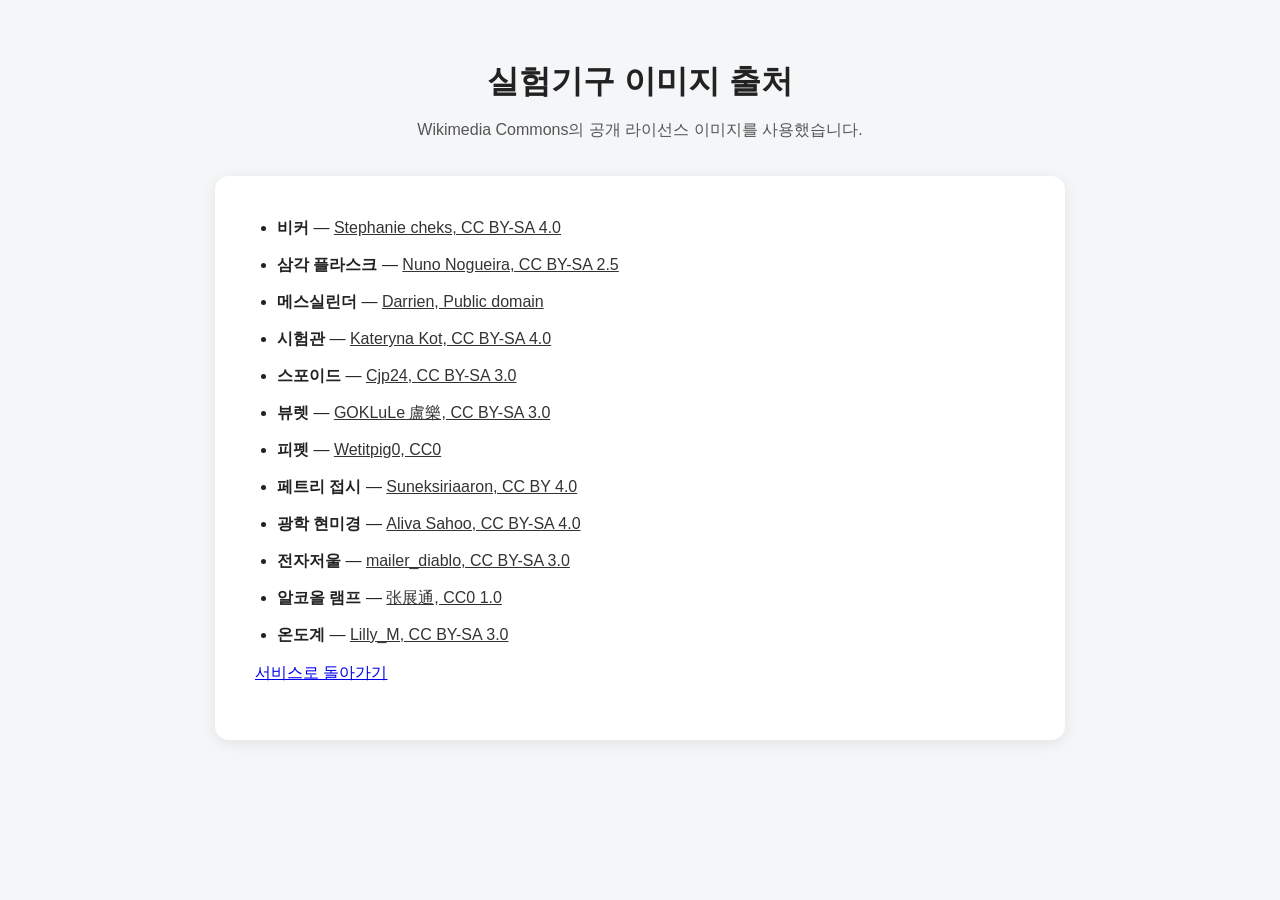
==== image-credits.html @ 2d028f2f "Add equipment image credits" ====
<!DOCTYPE html>
<html lang="ko">
<head>
    <meta charset="UTF-8">
    <meta name="viewport" content="width=device-width, initial-scale=1.0">
    <title>실험기구 이미지 출처</title>
    <link rel="stylesheet" href="style.css">
</head>
<body>
<main class="container">
    <header>
        <h1>실험기구 이미지 출처</h1>
        <p class="description">Wikimedia Commons의 공개 라이선스 이미지를 사용했습니다.</p>
    </header>

    <section class="card feature-section">
        <ul class="credit-list">
            <li><strong>비커</strong> — <a href="https://commons.wikimedia.org/wiki/File:A_laboratory_beaker_1.jpg">Stephanie cheks, CC BY-SA 4.0</a></li>
            <li><strong>삼각 플라스크</strong> — <a href="https://commons.wikimedia.org/wiki/File:Erlenmeyer_flask.jpg">Nuno Nogueira, CC BY-SA 2.5</a></li>
            <li><strong>메스실린더</strong> — <a href="https://commons.wikimedia.org/wiki/File:Graduated_cylinder.jpg">Darrien, Public domain</a></li>
            <li><strong>시험관</strong> — <a href="https://commons.wikimedia.org/wiki/File:Test_tubes_in_biochemistry_lab.jpg">Kateryna Kot, CC BY-SA 4.0</a></li>
            <li><strong>스포이드</strong> — <a href="https://commons.wikimedia.org/wiki/File:Pasteur_pipettes.jpg">Cjp24, CC BY-SA 3.0</a></li>
            <li><strong>뷰렛</strong> — <a href="https://commons.wikimedia.org/wiki/File:Burette.jpg">GOKLuLe 盧樂, CC BY-SA 3.0</a></li>
            <li><strong>피펫</strong> — <a href="https://commons.wikimedia.org/wiki/File:P1000_pipette.jpg">Wetitpig0, CC0</a></li>
            <li><strong>페트리 접시</strong> — <a href="https://commons.wikimedia.org/wiki/File:Petri_dishes.jpg">Suneksiriaaron, CC BY 4.0</a></li>
            <li><strong>광학 현미경</strong> — <a href="https://commons.wikimedia.org/wiki/File:Laboratory_Optical_Microscope.jpg">Aliva Sahoo, CC BY-SA 4.0</a></li>
            <li><strong>전자저울</strong> — <a href="https://commons.wikimedia.org/wiki/File:Labmassbalance.JPG">mailer_diablo, CC BY-SA 3.0</a></li>
            <li><strong>알코올 램프</strong> — <a href="https://commons.wikimedia.org/wiki/File:AN_alcohol_lamp.jpg">张展通, CC0 1.0</a></li>
            <li><strong>온도계</strong> — <a href="https://commons.wikimedia.org/wiki/File:Laboratory_thermometer-03.jpg">Lilly_M, CC BY-SA 3.0</a></li>
        </ul>

        <p><a href="/">서비스로 돌아가기</a></p>
    </section>
</main>
</body>
</html>
---- style.css ----
* {
    box-sizing: border-box;
}

body {
    margin: 0;

    font-family:
        Arial,
        "Noto Sans KR",
        sans-serif;

    background-color: #f4f6f8;

    color: #222222;
}


.container {
    width: 90%;

    max-width: 850px;

    margin: 60px auto;

    text-align: center;
}


header {
    margin-bottom: 35px;
}


h1 {
    margin-bottom: 12px;
}


.description {
    color: #555555;
}

.feature-nav {
    display: grid;
    grid-template-columns: repeat(4, 1fr);
    gap: 8px;
    margin-bottom: 22px;
}

.feature-tab {
    margin: 0;
    padding: 12px 10px;
    background: #e5e7eb;
    color: #333333;
}

.feature-tab.active {
    background: #222222;
    color: white;
}


.card {
    background-color: white;

    padding: 40px;

    border-radius: 14px;

    margin-top: 20px;

    box-shadow:
        0 3px 15px rgba(0, 0, 0, 0.08);
}


/* 업로드 */

.upload-box {
    background-color: white;

    padding: 30px;

    border-radius: 14px;

    border: 2px dashed #bbbbbb;

    transition: 0.2s;
}


.upload-box.drag-over {
    border-color: #555555;

    background-color: #eeeeee;
}


#imageInput {
    margin: 20px 0;
}


#fileName {
    font-size: 14px;

    color: #555555;

    margin-bottom: 15px;
}


#previewArea {
    width: 100%;

    min-height: 300px;

    display: flex;

    align-items: center;

    justify-content: center;

    overflow: hidden;

    background-color: #fafafa;

    border-radius: 8px;
}


#previewText {
    color: #888888;
}


#imagePreview {
    display: none;

    max-width: 100%;

    max-height: 450px;

    object-fit: contain;
}


.photo-guide {
    background-color: white;

    margin-top: 15px;

    padding: 15px;

    border-radius: 8px;

    font-size: 14px;
}


/* 버튼 */

button {
    border: none;

    border-radius: 8px;

    padding: 12px 25px;

    margin: 15px 5px 0;

    font-size: 15px;

    cursor: pointer;

    transition: 0.2s;
}


.primary-button {
    background-color: #222222;

    color: white;
}


.primary-button:hover {
    opacity: 0.85;
}


.secondary-button {
    background-color: #dddddd;

    color: #222222;
}


.secondary-button:hover {
    background-color: #cccccc;
}


button:disabled {
    opacity: 0.4;

    cursor: not-allowed;
}


/* 로딩 */

.loader {
    width: 55px;

    height: 55px;

    border: 6px solid #dddddd;

    border-top: 6px solid #333333;

    border-radius: 50%;

    margin: 20px auto 30px;

    animation: spin 1s linear infinite;
}


@keyframes spin {

    0% {
        transform: rotate(0deg);
    }

    100% {
        transform: rotate(360deg);
    }

}


/* 분석 후보 */

#candidateList {
    margin-top: 30px;
}


.candidate {
    background-color: #fafafa;

    border: 2px solid #dddddd;

    border-radius: 10px;

    padding: 18px;

    margin: 12px 0;

    cursor: pointer;

    text-align: left;

    transition: 0.2s;
}


.candidate:hover {
    border-color: #777777;
}


.candidate.selected {
    border-color: #222222;

    background-color: #eeeeee;
}


.candidate-name {
    font-size: 18px;

    font-weight: bold;
}


.confidence {
    margin-top: 7px;

    font-size: 14px;

    color: #555555;
}


.confidence-bar {
    width: 100%;

    height: 8px;

    background-color: #dddddd;

    border-radius: 5px;

    margin-top: 10px;

    overflow: hidden;
}


.confidence-value {
    height: 100%;

    background-color: #444444;
}


.reason {
    margin-top: 10px;

    font-size: 14px;

    color: #666666;

    line-height: 1.5;
}


#selectedResult {
    margin-top: 25px;

    font-weight: bold;
}


/* Supabase 상세 정보 */

#confirmedEquipment {
    font-size: 24px;

    margin-bottom: 20px;
}


#equipmentImage {
    display: block;

    max-width: 100%;

    max-height: 350px;

    object-fit: contain;

    margin: 20px auto;

    border-radius: 10px;
}


#equipmentDetails {
    margin-top: 25px;

    text-align: left;
}


.detail-box {
    background-color: #f7f7f7;

    padding: 18px;

    margin-bottom: 12px;

    border-radius: 8px;
}


.detail-box h3 {
    margin-top: 0;

    margin-bottom: 8px;
}


.detail-box p {
    margin-bottom: 0;

    line-height: 1.6;
}


/* 사전, 최근 기록, 즐겨찾기 */

.feature-section {
    text-align: left;
}

.feature-section > h2,
.feature-section > .section-description,
.feature-section > .section-status {
    text-align: center;
}

.dictionary-search {
    display: grid;
    grid-template-columns: 1.5fr 1fr auto auto;
    gap: 10px;
    align-items: end;
    margin: 25px 0 18px;
}

.dictionary-search label {
    display: flex;
    flex-direction: column;
    gap: 7px;
    font-size: 14px;
    font-weight: bold;
}

.dictionary-search input,
.dictionary-search select {
    width: 100%;
    min-height: 43px;
    padding: 10px 12px;
    border: 1px solid #cccccc;
    border-radius: 8px;
    background: white;
    font-size: 15px;
}

.dictionary-search button {
    margin: 0;
    white-space: nowrap;
}

.section-status {
    min-height: 24px;
    color: #666666;
}

.equipment-grid,
.record-list {
    display: grid;
    gap: 14px;
    margin-top: 20px;
}

.equipment-card,
.record-card {
    padding: 18px;
    border: 1px solid #dddddd;
    border-radius: 10px;
    background: #fafafa;
}

.equipment-card-header,
.record-card {
    display: flex;
    align-items: center;
    justify-content: space-between;
    gap: 15px;
}

.equipment-card h3,
.record-card h3 {
    margin: 0;
}

.equipment-card p,
.record-card p {
    margin: 7px 0 0;
    color: #555555;
    line-height: 1.5;
}

.equipment-card img {
    width: 100%;
    max-height: 220px;
    object-fit: contain;
    margin: 14px 0;
    border-radius: 8px;
    background: white;
}

.compact-button {
    flex: 0 0 auto;
    margin: 0;
    padding: 9px 13px;
    font-size: 14px;
}

.record-meta {
    text-align: right;
    color: #666666;
    font-size: 14px;
}

.credit-list {
    margin: 0;
    padding-left: 22px;
}

.credit-list li {
    margin-bottom: 13px;
    line-height: 1.5;
}

.credit-list a {
    color: #333333;
}


/* 오류 */

.error-box {
    background-color: white;

    border: 1px solid #cccccc;

    border-radius: 10px;

    padding: 30px;

    margin-top: 20px;
}

.site-footer {
    width: 90%;
    max-width: 850px;
    margin: -30px auto 35px;
    color: #666666;
    font-size: 13px;
    text-align: center;
}

.site-footer a {
    color: inherit;
}


/* 모바일 */

@media (max-width: 600px) {

    .container {
        margin: 30px auto;
    }

    h1 {
        font-size: 24px;
    }

    .upload-box,
    .card {
        padding: 20px;
    }

    #previewArea {
        min-height: 220px;
    }

    .feature-nav {
        grid-template-columns: repeat(2, 1fr);
    }

    .dictionary-search {
        grid-template-columns: 1fr;
    }

    .equipment-card-header,
    .record-card {
        align-items: flex-start;
        flex-direction: column;
    }

    .record-meta {
        text-align: left;
    }

}
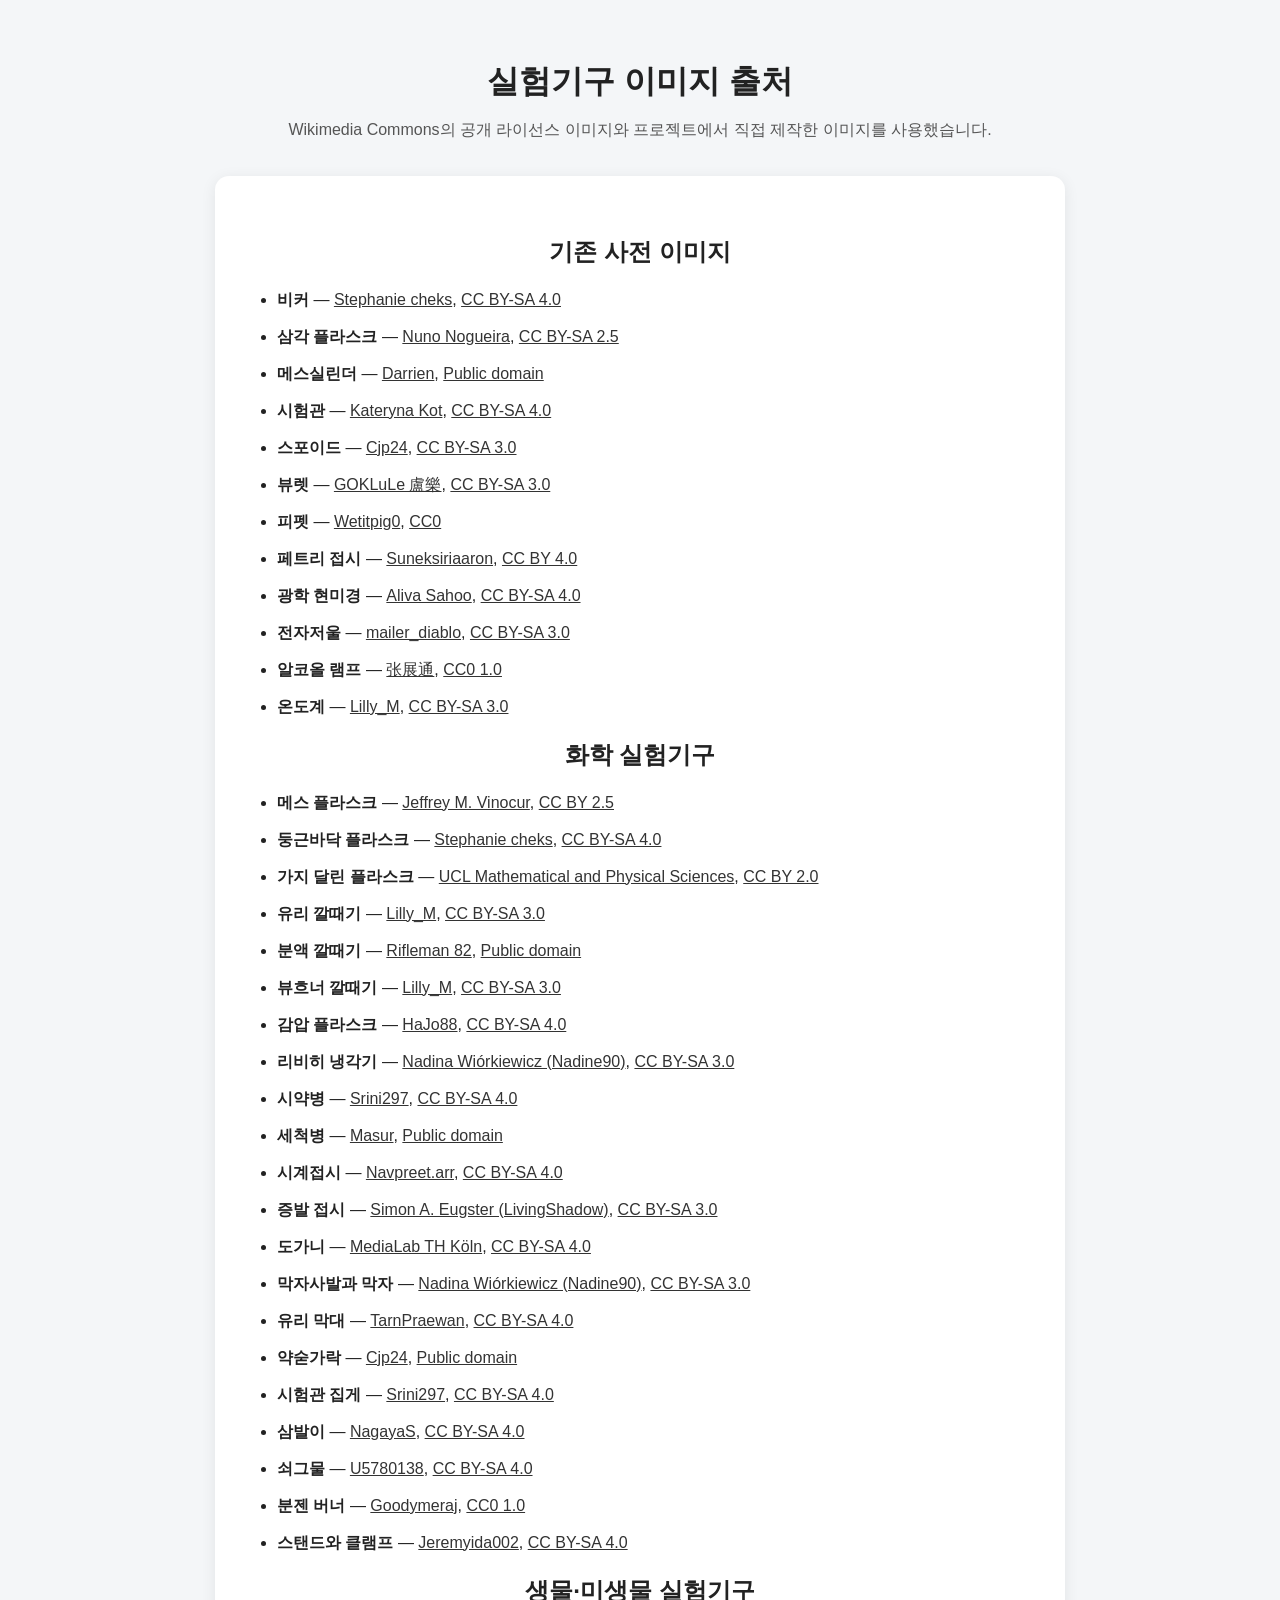
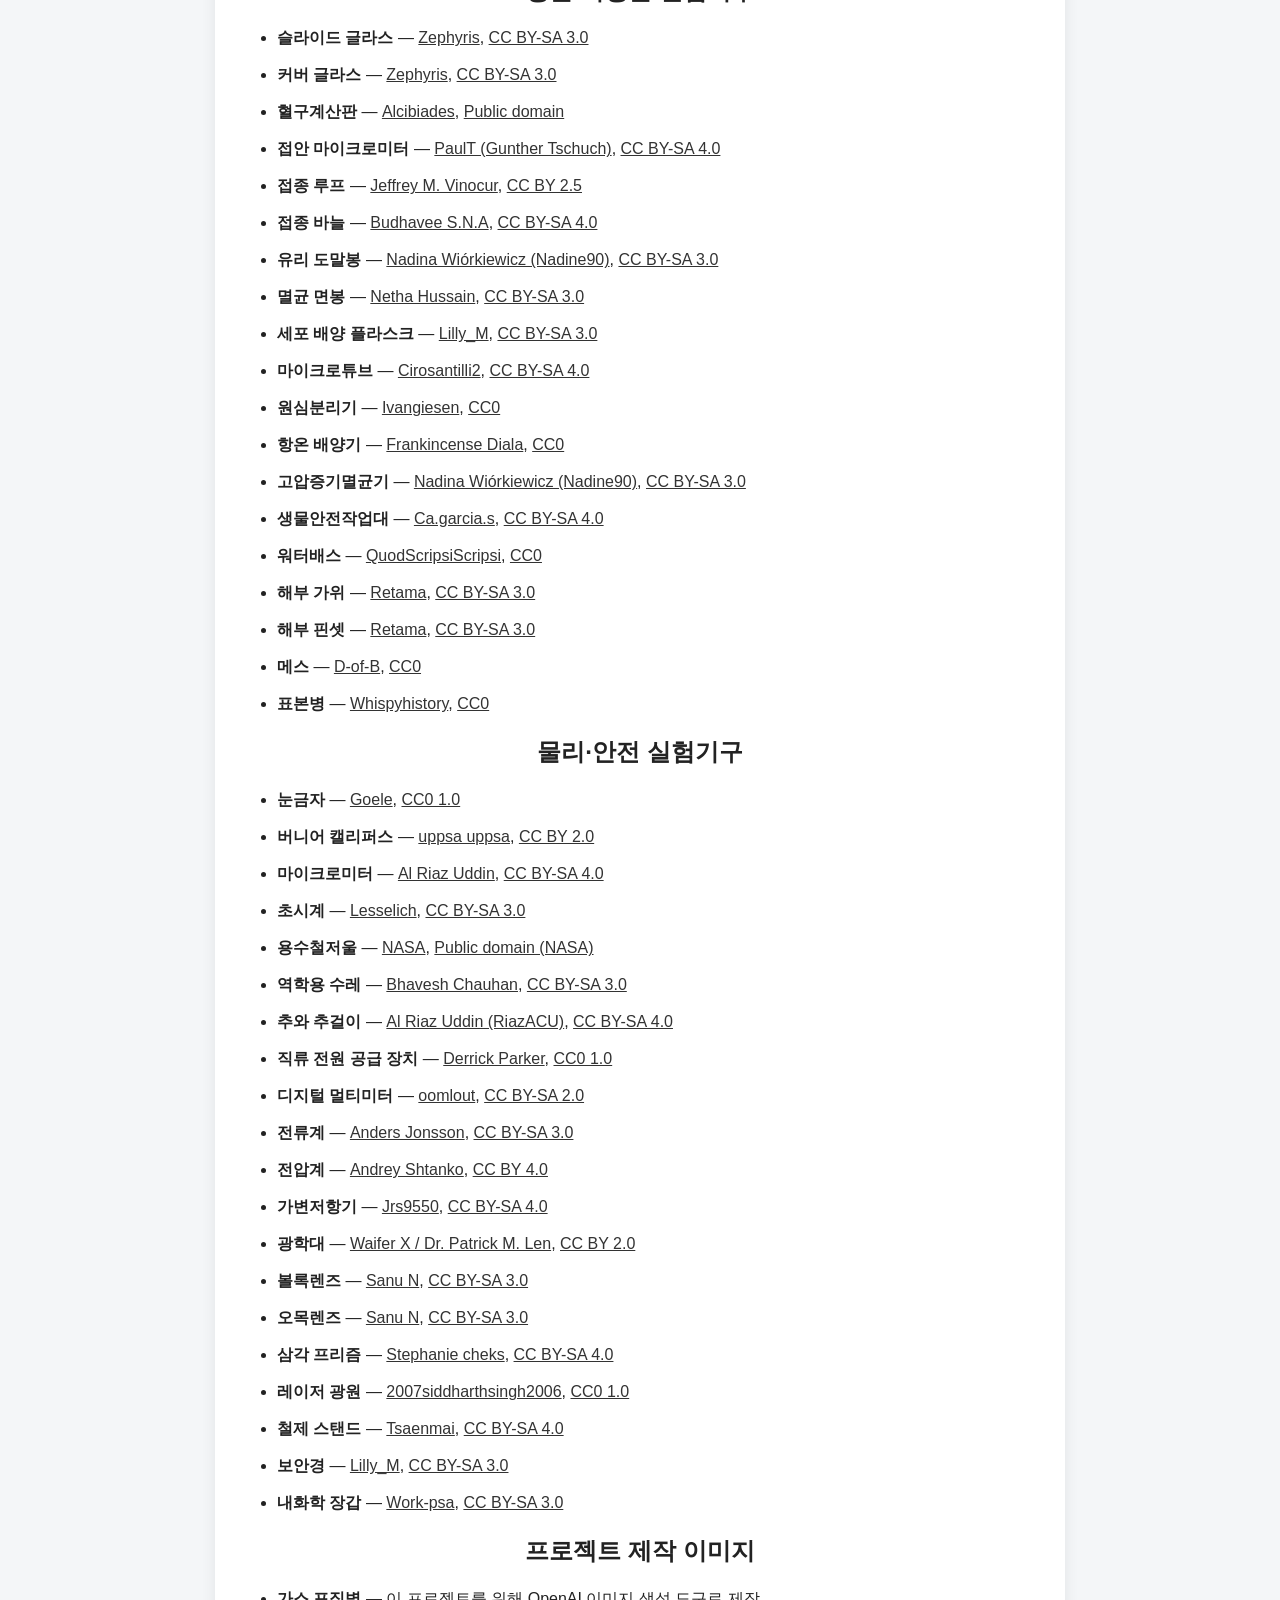
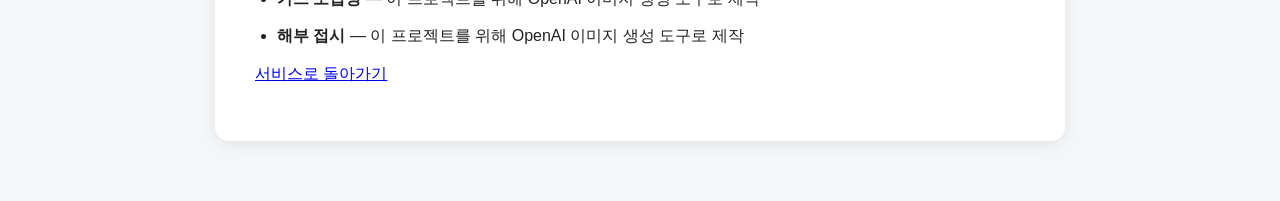
==== commit 93ab6212: "Add Hangul navigation and complete equipment imagery" ====
--- a/image-credits.html
+++ b/image-credits.html
@@ -10,23 +10,102 @@
 <main class="container">
     <header>
         <h1>실험기구 이미지 출처</h1>
-        <p class="description">Wikimedia Commons의 공개 라이선스 이미지를 사용했습니다.</p>
+        <p class="description">Wikimedia Commons의 공개 라이선스 이미지와 프로젝트에서 직접 제작한 이미지를 사용했습니다.</p>
     </header>
 
     <section class="card feature-section">
+        <h2>기존 사전 이미지</h2>
         <ul class="credit-list">
-            <li><strong>비커</strong> — <a href="https://commons.wikimedia.org/wiki/File:A_laboratory_beaker_1.jpg">Stephanie cheks, CC BY-SA 4.0</a></li>
-            <li><strong>삼각 플라스크</strong> — <a href="https://commons.wikimedia.org/wiki/File:Erlenmeyer_flask.jpg">Nuno Nogueira, CC BY-SA 2.5</a></li>
-            <li><strong>메스실린더</strong> — <a href="https://commons.wikimedia.org/wiki/File:Graduated_cylinder.jpg">Darrien, Public domain</a></li>
-            <li><strong>시험관</strong> — <a href="https://commons.wikimedia.org/wiki/File:Test_tubes_in_biochemistry_lab.jpg">Kateryna Kot, CC BY-SA 4.0</a></li>
-            <li><strong>스포이드</strong> — <a href="https://commons.wikimedia.org/wiki/File:Pasteur_pipettes.jpg">Cjp24, CC BY-SA 3.0</a></li>
-            <li><strong>뷰렛</strong> — <a href="https://commons.wikimedia.org/wiki/File:Burette.jpg">GOKLuLe 盧樂, CC BY-SA 3.0</a></li>
-            <li><strong>피펫</strong> — <a href="https://commons.wikimedia.org/wiki/File:P1000_pipette.jpg">Wetitpig0, CC0</a></li>
-            <li><strong>페트리 접시</strong> — <a href="https://commons.wikimedia.org/wiki/File:Petri_dishes.jpg">Suneksiriaaron, CC BY 4.0</a></li>
-            <li><strong>광학 현미경</strong> — <a href="https://commons.wikimedia.org/wiki/File:Laboratory_Optical_Microscope.jpg">Aliva Sahoo, CC BY-SA 4.0</a></li>
-            <li><strong>전자저울</strong> — <a href="https://commons.wikimedia.org/wiki/File:Labmassbalance.JPG">mailer_diablo, CC BY-SA 3.0</a></li>
-            <li><strong>알코올 램프</strong> — <a href="https://commons.wikimedia.org/wiki/File:AN_alcohol_lamp.jpg">张展通, CC0 1.0</a></li>
-            <li><strong>온도계</strong> — <a href="https://commons.wikimedia.org/wiki/File:Laboratory_thermometer-03.jpg">Lilly_M, CC BY-SA 3.0</a></li>
+            <li><strong>비커</strong> — <a href="https://commons.wikimedia.org/wiki/File:A_laboratory_beaker_1.jpg" target="_blank" rel="noopener noreferrer">Stephanie cheks</a>, <a href="https://creativecommons.org/licenses/by-sa/4.0/" target="_blank" rel="noopener noreferrer">CC BY-SA 4.0</a></li>
+            <li><strong>삼각 플라스크</strong> — <a href="https://commons.wikimedia.org/wiki/File:Erlenmeyer_flask.jpg" target="_blank" rel="noopener noreferrer">Nuno Nogueira</a>, <a href="https://creativecommons.org/licenses/by-sa/2.5/" target="_blank" rel="noopener noreferrer">CC BY-SA 2.5</a></li>
+            <li><strong>메스실린더</strong> — <a href="https://commons.wikimedia.org/wiki/File:Graduated_cylinder.jpg" target="_blank" rel="noopener noreferrer">Darrien</a>, <a href="https://creativecommons.org/publicdomain/mark/1.0/" target="_blank" rel="noopener noreferrer">Public domain</a></li>
+            <li><strong>시험관</strong> — <a href="https://commons.wikimedia.org/wiki/File:Test_tubes_in_biochemistry_lab.jpg" target="_blank" rel="noopener noreferrer">Kateryna Kot</a>, <a href="https://creativecommons.org/licenses/by-sa/4.0/" target="_blank" rel="noopener noreferrer">CC BY-SA 4.0</a></li>
+            <li><strong>스포이드</strong> — <a href="https://commons.wikimedia.org/wiki/File:Pasteur_pipettes.jpg" target="_blank" rel="noopener noreferrer">Cjp24</a>, <a href="https://creativecommons.org/licenses/by-sa/3.0/" target="_blank" rel="noopener noreferrer">CC BY-SA 3.0</a></li>
+            <li><strong>뷰렛</strong> — <a href="https://commons.wikimedia.org/wiki/File:Burette.jpg" target="_blank" rel="noopener noreferrer">GOKLuLe 盧樂</a>, <a href="https://creativecommons.org/licenses/by-sa/3.0/" target="_blank" rel="noopener noreferrer">CC BY-SA 3.0</a></li>
+            <li><strong>피펫</strong> — <a href="https://commons.wikimedia.org/wiki/File:P1000_pipette.jpg" target="_blank" rel="noopener noreferrer">Wetitpig0</a>, <a href="https://creativecommons.org/publicdomain/zero/1.0/" target="_blank" rel="noopener noreferrer">CC0</a></li>
+            <li><strong>페트리 접시</strong> — <a href="https://commons.wikimedia.org/wiki/File:Petri_dishes.jpg" target="_blank" rel="noopener noreferrer">Suneksiriaaron</a>, <a href="https://creativecommons.org/licenses/by/4.0/" target="_blank" rel="noopener noreferrer">CC BY 4.0</a></li>
+            <li><strong>광학 현미경</strong> — <a href="https://commons.wikimedia.org/wiki/File:Laboratory_Optical_Microscope.jpg" target="_blank" rel="noopener noreferrer">Aliva Sahoo</a>, <a href="https://creativecommons.org/licenses/by-sa/4.0/" target="_blank" rel="noopener noreferrer">CC BY-SA 4.0</a></li>
+            <li><strong>전자저울</strong> — <a href="https://commons.wikimedia.org/wiki/File:Labmassbalance.JPG" target="_blank" rel="noopener noreferrer">mailer_diablo</a>, <a href="https://creativecommons.org/licenses/by-sa/3.0/" target="_blank" rel="noopener noreferrer">CC BY-SA 3.0</a></li>
+            <li><strong>알코올 램프</strong> — <a href="https://commons.wikimedia.org/wiki/File:AN_alcohol_lamp.jpg" target="_blank" rel="noopener noreferrer">张展通</a>, <a href="https://creativecommons.org/publicdomain/zero/1.0/" target="_blank" rel="noopener noreferrer">CC0 1.0</a></li>
+            <li><strong>온도계</strong> — <a href="https://commons.wikimedia.org/wiki/File:Laboratory_thermometer-03.jpg" target="_blank" rel="noopener noreferrer">Lilly_M</a>, <a href="https://creativecommons.org/licenses/by-sa/3.0/" target="_blank" rel="noopener noreferrer">CC BY-SA 3.0</a></li>
+        </ul>
+
+        <h2>화학 실험기구</h2>
+        <ul class="credit-list">
+            <li><strong>메스 플라스크</strong> — <a href="https://commons.wikimedia.org/wiki/File:Volumetric_flask.jpg" target="_blank" rel="noopener noreferrer">Jeffrey M. Vinocur</a>, <a href="https://creativecommons.org/licenses/by/2.5/" target="_blank" rel="noopener noreferrer">CC BY 2.5</a></li>
+            <li><strong>둥근바닥 플라스크</strong> — <a href="https://commons.wikimedia.org/wiki/File:Round_bottom_flask_1.jpg" target="_blank" rel="noopener noreferrer">Stephanie cheks</a>, <a href="https://creativecommons.org/licenses/by-sa/4.0/" target="_blank" rel="noopener noreferrer">CC BY-SA 4.0</a></li>
+            <li><strong>가지 달린 플라스크</strong> — <a href="https://commons.wikimedia.org/wiki/File:Distillation_flask_(21380108976).jpg" target="_blank" rel="noopener noreferrer">UCL Mathematical and Physical Sciences</a>, <a href="https://creativecommons.org/licenses/by/2.0/" target="_blank" rel="noopener noreferrer">CC BY 2.0</a></li>
+            <li><strong>유리 깔때기</strong> — <a href="https://commons.wikimedia.org/wiki/File:Small_glass_funnel.jpg" target="_blank" rel="noopener noreferrer">Lilly_M</a>, <a href="https://creativecommons.org/licenses/by-sa/3.0/" target="_blank" rel="noopener noreferrer">CC BY-SA 3.0</a></li>
+            <li><strong>분액 깔때기</strong> — <a href="https://commons.wikimedia.org/wiki/File:Separatory_funnel.jpg" target="_blank" rel="noopener noreferrer">Rifleman 82</a>, <a href="https://creativecommons.org/publicdomain/mark/1.0/" target="_blank" rel="noopener noreferrer">Public domain</a></li>
+            <li><strong>뷰흐너 깔때기</strong> — <a href="https://commons.wikimedia.org/wiki/File:Ceramic_Buchner_funnel-01.jpg" target="_blank" rel="noopener noreferrer">Lilly_M</a>, <a href="https://creativecommons.org/licenses/by-sa/3.0/" target="_blank" rel="noopener noreferrer">CC BY-SA 3.0</a></li>
+            <li><strong>감압 플라스크</strong> — <a href="https://commons.wikimedia.org/wiki/File:Saugflasche.jpg" target="_blank" rel="noopener noreferrer">HaJo88</a>, <a href="https://creativecommons.org/licenses/by-sa/4.0/" target="_blank" rel="noopener noreferrer">CC BY-SA 4.0</a></li>
+            <li><strong>리비히 냉각기</strong> — <a href="https://commons.wikimedia.org/wiki/File:Liebig_condensers-two_1.jpg" target="_blank" rel="noopener noreferrer">Nadina Wiórkiewicz (Nadine90)</a>, <a href="https://creativecommons.org/licenses/by-sa/3.0/" target="_blank" rel="noopener noreferrer">CC BY-SA 3.0</a></li>
+            <li><strong>시약병</strong> — <a href="https://commons.wikimedia.org/wiki/File:Reagent_bottle.jpg" target="_blank" rel="noopener noreferrer">Srini297</a>, <a href="https://creativecommons.org/licenses/by-sa/4.0/" target="_blank" rel="noopener noreferrer">CC BY-SA 4.0</a></li>
+            <li><strong>세척병</strong> — <a href="https://commons.wikimedia.org/wiki/File:Lab_wash-bottles_water_EtOH.jpg" target="_blank" rel="noopener noreferrer">Masur</a>, <a href="https://creativecommons.org/publicdomain/mark/1.0/" target="_blank" rel="noopener noreferrer">Public domain</a></li>
+            <li><strong>시계접시</strong> — <a href="https://commons.wikimedia.org/wiki/File:Laboratory_Watch_glasses_of_different_sizes_2.jpg" target="_blank" rel="noopener noreferrer">Navpreet.arr</a>, <a href="https://creativecommons.org/licenses/by-sa/4.0/" target="_blank" rel="noopener noreferrer">CC BY-SA 4.0</a></li>
+            <li><strong>증발 접시</strong> — <a href="https://commons.wikimedia.org/wiki/File:Abdampfschalen_verschiedene_Groessen.jpg" target="_blank" rel="noopener noreferrer">Simon A. Eugster (LivingShadow)</a>, <a href="https://creativecommons.org/licenses/by-sa/3.0/" target="_blank" rel="noopener noreferrer">CC BY-SA 3.0</a></li>
+            <li><strong>도가니</strong> — <a href="https://commons.wikimedia.org/wiki/File:Tiegel.png" target="_blank" rel="noopener noreferrer">MediaLab TH Köln</a>, <a href="https://creativecommons.org/licenses/by-sa/4.0/" target="_blank" rel="noopener noreferrer">CC BY-SA 4.0</a></li>
+            <li><strong>막자사발과 막자</strong> — <a href="https://commons.wikimedia.org/wiki/File:Mortar_and_pestle-laboratory.jpg" target="_blank" rel="noopener noreferrer">Nadina Wiórkiewicz (Nadine90)</a>, <a href="https://creativecommons.org/licenses/by-sa/3.0/" target="_blank" rel="noopener noreferrer">CC BY-SA 3.0</a></li>
+            <li><strong>유리 막대</strong> — <a href="https://commons.wikimedia.org/wiki/File:Stirring_rod.jpg" target="_blank" rel="noopener noreferrer">TarnPraewan</a>, <a href="https://creativecommons.org/licenses/by-sa/4.0/" target="_blank" rel="noopener noreferrer">CC BY-SA 4.0</a></li>
+            <li><strong>약숟가락</strong> — <a href="https://commons.wikimedia.org/wiki/File:Spatulas-lab.jpg" target="_blank" rel="noopener noreferrer">Cjp24</a>, <a href="https://creativecommons.org/publicdomain/mark/1.0/" target="_blank" rel="noopener noreferrer">Public domain</a></li>
+            <li><strong>시험관 집게</strong> — <a href="https://commons.wikimedia.org/wiki/File:Test_tube_holder.jpg" target="_blank" rel="noopener noreferrer">Srini297</a>, <a href="https://creativecommons.org/licenses/by-sa/4.0/" target="_blank" rel="noopener noreferrer">CC BY-SA 4.0</a></li>
+            <li><strong>삼발이</strong> — <a href="https://commons.wikimedia.org/wiki/File:Laboratory_tripod.jpg" target="_blank" rel="noopener noreferrer">NagayaS</a>, <a href="https://creativecommons.org/licenses/by-sa/4.0/" target="_blank" rel="noopener noreferrer">CC BY-SA 4.0</a></li>
+            <li><strong>쇠그물</strong> — <a href="https://commons.wikimedia.org/wiki/File:Wire_Gauze.jpg" target="_blank" rel="noopener noreferrer">U5780138</a>, <a href="https://creativecommons.org/licenses/by-sa/4.0/" target="_blank" rel="noopener noreferrer">CC BY-SA 4.0</a></li>
+            <li><strong>분젠 버너</strong> — <a href="https://commons.wikimedia.org/wiki/File:A_lab_apparatus.jpg" target="_blank" rel="noopener noreferrer">Goodymeraj</a>, <a href="https://creativecommons.org/publicdomain/zero/1.0/" target="_blank" rel="noopener noreferrer">CC0 1.0</a></li>
+            <li><strong>스탠드와 클램프</strong> — <a href="https://commons.wikimedia.org/wiki/File:Retort_stand_2.jpg" target="_blank" rel="noopener noreferrer">Jeremyida002</a>, <a href="https://creativecommons.org/licenses/by-sa/4.0/" target="_blank" rel="noopener noreferrer">CC BY-SA 4.0</a></li>
+        </ul>
+
+        <h2>생물·미생물 실험기구</h2>
+        <ul class="credit-list">
+            <li><strong>슬라이드 글라스</strong> — <a href="https://commons.wikimedia.org/wiki/File:MicroscopeSlides.jpg" target="_blank" rel="noopener noreferrer">Zephyris</a>, <a href="https://creativecommons.org/licenses/by-sa/3.0/" target="_blank" rel="noopener noreferrer">CC BY-SA 3.0</a></li>
+            <li><strong>커버 글라스</strong> — <a href="https://commons.wikimedia.org/wiki/File:CoverSlips.jpg" target="_blank" rel="noopener noreferrer">Zephyris</a>, <a href="https://creativecommons.org/licenses/by-sa/3.0/" target="_blank" rel="noopener noreferrer">CC BY-SA 3.0</a></li>
+            <li><strong>혈구계산판</strong> — <a href="https://commons.wikimedia.org/wiki/File:Neubauer_improved_counting_chamber.jpg" target="_blank" rel="noopener noreferrer">Alcibiades</a>, <a href="https://creativecommons.org/publicdomain/mark/1.0/" target="_blank" rel="noopener noreferrer">Public domain</a></li>
+            <li><strong>접안 마이크로미터</strong> — <a href="https://commons.wikimedia.org/wiki/File:Ocular_micrometer_Carl_Zeiss_01.jpg" target="_blank" rel="noopener noreferrer">PaulT (Gunther Tschuch)</a>, <a href="https://creativecommons.org/licenses/by-sa/4.0/" target="_blank" rel="noopener noreferrer">CC BY-SA 4.0</a></li>
+            <li><strong>접종 루프</strong> — <a href="https://commons.wikimedia.org/wiki/File:Inoculation_loop.JPG" target="_blank" rel="noopener noreferrer">Jeffrey M. Vinocur</a>, <a href="https://creativecommons.org/licenses/by/2.5/" target="_blank" rel="noopener noreferrer">CC BY 2.5</a></li>
+            <li><strong>접종 바늘</strong> — <a href="https://commons.wikimedia.org/wiki/File:Inoculation_needle.jpg" target="_blank" rel="noopener noreferrer">Budhavee S.N.A</a>, <a href="https://creativecommons.org/licenses/by-sa/4.0/" target="_blank" rel="noopener noreferrer">CC BY-SA 4.0</a></li>
+            <li><strong>유리 도말봉</strong> — <a href="https://commons.wikimedia.org/wiki/File:Plate_spreader_(Drigalski_spatula)-glass_1.jpg" target="_blank" rel="noopener noreferrer">Nadina Wiórkiewicz (Nadine90)</a>, <a href="https://creativecommons.org/licenses/by-sa/3.0/" target="_blank" rel="noopener noreferrer">CC BY-SA 3.0</a></li>
+            <li><strong>멸균 면봉</strong> — <a href="https://commons.wikimedia.org/wiki/File:Sterile_swab.JPG" target="_blank" rel="noopener noreferrer">Netha Hussain</a>, <a href="https://creativecommons.org/licenses/by-sa/3.0/" target="_blank" rel="noopener noreferrer">CC BY-SA 3.0</a></li>
+            <li><strong>세포 배양 플라스크</strong> — <a href="https://commons.wikimedia.org/wiki/File:Cell_culture_flat_flasks-set.jpg" target="_blank" rel="noopener noreferrer">Lilly_M</a>, <a href="https://creativecommons.org/licenses/by-sa/3.0/" target="_blank" rel="noopener noreferrer">CC BY-SA 3.0</a></li>
+            <li><strong>마이크로튜브</strong> — <a href="https://commons.wikimedia.org/wiki/File:Labelled_Eppendorf_microcentrifuge_tubes_on_rack.jpg" target="_blank" rel="noopener noreferrer">Cirosantilli2</a>, <a href="https://creativecommons.org/licenses/by-sa/4.0/" target="_blank" rel="noopener noreferrer">CC BY-SA 4.0</a></li>
+            <li><strong>원심분리기</strong> — <a href="https://commons.wikimedia.org/wiki/File:Centrifuge_in_Laboratory_1.jpg" target="_blank" rel="noopener noreferrer">Ivangiesen</a>, <a href="https://creativecommons.org/publicdomain/zero/1.0/" target="_blank" rel="noopener noreferrer">CC0</a></li>
+            <li><strong>항온 배양기</strong> — <a href="https://commons.wikimedia.org/wiki/File:Laboratory_Incubator;_from_a_medical_laboratory_in_Abuja,_Nigeria.png" target="_blank" rel="noopener noreferrer">Frankincense Diala</a>, <a href="https://creativecommons.org/publicdomain/zero/1.0/" target="_blank" rel="noopener noreferrer">CC0</a></li>
+            <li><strong>고압증기멸균기</strong> — <a href="https://commons.wikimedia.org/wiki/File:Laboratory_autoclave_(cropped).jpg" target="_blank" rel="noopener noreferrer">Nadina Wiórkiewicz (Nadine90)</a>, <a href="https://creativecommons.org/licenses/by-sa/3.0/" target="_blank" rel="noopener noreferrer">CC BY-SA 3.0</a></li>
+            <li><strong>생물안전작업대</strong> — <a href="https://commons.wikimedia.org/wiki/File:Biological_Safety_Cabinet_(Class_II,_Type_A2)_Front_view.jpg" target="_blank" rel="noopener noreferrer">Ca.garcia.s</a>, <a href="https://creativecommons.org/licenses/by-sa/4.0/" target="_blank" rel="noopener noreferrer">CC BY-SA 4.0</a></li>
+            <li><strong>워터배스</strong> — <a href="https://commons.wikimedia.org/wiki/File:Laboratory_water_bath.jpg" target="_blank" rel="noopener noreferrer">QuodScripsiScripsi</a>, <a href="https://creativecommons.org/publicdomain/zero/1.0/" target="_blank" rel="noopener noreferrer">CC0</a></li>
+            <li><strong>해부 가위</strong> — <a href="https://commons.wikimedia.org/wiki/File:Dissection_tools.jpg" target="_blank" rel="noopener noreferrer">Retama</a>, <a href="https://creativecommons.org/licenses/by-sa/3.0/" target="_blank" rel="noopener noreferrer">CC BY-SA 3.0</a></li>
+            <li><strong>해부 핀셋</strong> — <a href="https://commons.wikimedia.org/wiki/File:Dissection_tools.jpg" target="_blank" rel="noopener noreferrer">Retama</a>, <a href="https://creativecommons.org/licenses/by-sa/3.0/" target="_blank" rel="noopener noreferrer">CC BY-SA 3.0</a></li>
+            <li><strong>메스</strong> — <a href="https://commons.wikimedia.org/wiki/File:Disposable_scalpel.jpg" target="_blank" rel="noopener noreferrer">D-of-B</a>, <a href="https://creativecommons.org/publicdomain/zero/1.0/" target="_blank" rel="noopener noreferrer">CC0</a></li>
+            <li><strong>표본병</strong> — <a href="https://commons.wikimedia.org/wiki/File:Histology_specimen_pot.jpg" target="_blank" rel="noopener noreferrer">Whispyhistory</a>, <a href="https://creativecommons.org/publicdomain/zero/1.0/" target="_blank" rel="noopener noreferrer">CC0</a></li>
+        </ul>
+
+        <h2>물리·안전 실험기구</h2>
+        <ul class="credit-list">
+            <li><strong>눈금자</strong> — <a href="https://commons.wikimedia.org/wiki/File:Ruler_image.jpg" target="_blank" rel="noopener noreferrer">Goele</a>, <a href="https://creativecommons.org/publicdomain/zero/1.0/" target="_blank" rel="noopener noreferrer">CC0 1.0</a></li>
+            <li><strong>버니어 캘리퍼스</strong> — <a href="https://commons.wikimedia.org/wiki/File:Vernier_calipers.jpg" target="_blank" rel="noopener noreferrer">uppsa uppsa</a>, <a href="https://creativecommons.org/licenses/by/2.0/" target="_blank" rel="noopener noreferrer">CC BY 2.0</a></li>
+            <li><strong>마이크로미터</strong> — <a href="https://commons.wikimedia.org/wiki/File:Micrometer_(screw_gauge).jpg" target="_blank" rel="noopener noreferrer">Al Riaz Uddin</a>, <a href="https://creativecommons.org/licenses/by-sa/4.0/" target="_blank" rel="noopener noreferrer">CC BY-SA 4.0</a></li>
+            <li><strong>초시계</strong> — <a href="https://commons.wikimedia.org/wiki/File:Stoppuhr_digital_noBG.jpg" target="_blank" rel="noopener noreferrer">Lesselich</a>, <a href="https://creativecommons.org/licenses/by-sa/3.0/" target="_blank" rel="noopener noreferrer">CC BY-SA 3.0</a></li>
+            <li><strong>용수철저울</strong> — <a href="https://commons.wikimedia.org/wiki/File:Spring_weighing_scale.jpg" target="_blank" rel="noopener noreferrer">NASA</a>, <a href="https://commons.wikimedia.org/wiki/Template:PD-USGov-NASA" target="_blank" rel="noopener noreferrer">Public domain (NASA)</a></li>
+            <li><strong>역학용 수레</strong> — <a href="https://commons.wikimedia.org/wiki/File:Airtrack.JPG" target="_blank" rel="noopener noreferrer">Bhavesh Chauhan</a>, <a href="https://creativecommons.org/licenses/by-sa/3.0/" target="_blank" rel="noopener noreferrer">CC BY-SA 3.0</a></li>
+            <li><strong>추와 추걸이</strong> — <a href="https://commons.wikimedia.org/wiki/File:Slotted_mass_set_with_hanger_01.jpg" target="_blank" rel="noopener noreferrer">Al Riaz Uddin (RiazACU)</a>, <a href="https://creativecommons.org/licenses/by-sa/4.0/" target="_blank" rel="noopener noreferrer">CC BY-SA 4.0</a></li>
+            <li><strong>직류 전원 공급 장치</strong> — <a href="https://commons.wikimedia.org/wiki/File:Bench_power_supply.jpg" target="_blank" rel="noopener noreferrer">Derrick Parker</a>, <a href="https://creativecommons.org/publicdomain/zero/1.0/" target="_blank" rel="noopener noreferrer">CC0 1.0</a></li>
+            <li><strong>디지털 멀티미터</strong> — <a href="https://commons.wikimedia.org/wiki/File:Digital_Multimeter.jpg" target="_blank" rel="noopener noreferrer">oomlout</a>, <a href="https://creativecommons.org/licenses/by-sa/2.0/" target="_blank" rel="noopener noreferrer">CC BY-SA 2.0</a></li>
+            <li><strong>전류계</strong> — <a href="https://commons.wikimedia.org/wiki/File:Ammeter.jpg" target="_blank" rel="noopener noreferrer">Anders Jonsson</a>, <a href="https://creativecommons.org/licenses/by-sa/3.0/" target="_blank" rel="noopener noreferrer">CC BY-SA 3.0</a></li>
+            <li><strong>전압계</strong> — <a href="https://commons.wikimedia.org/wiki/File:%D0%92%D0%BE%D0%BB%D1%8C%D1%82%D0%BC%D0%B5%D1%82%D1%80_01.jpg" target="_blank" rel="noopener noreferrer">Andrey Shtanko</a>, <a href="https://creativecommons.org/licenses/by/4.0/" target="_blank" rel="noopener noreferrer">CC BY 4.0</a></li>
+            <li><strong>가변저항기</strong> — <a href="https://commons.wikimedia.org/wiki/File:Rheostat.jpg" target="_blank" rel="noopener noreferrer">Jrs9550</a>, <a href="https://creativecommons.org/licenses/by-sa/4.0/" target="_blank" rel="noopener noreferrer">CC BY-SA 4.0</a></li>
+            <li><strong>광학대</strong> — <a href="https://commons.wikimedia.org/wiki/File:Optical_Bench_educational_Kit_-_Cuesta_College.jpg" target="_blank" rel="noopener noreferrer">Waifer X / Dr. Patrick M. Len</a>, <a href="https://creativecommons.org/licenses/by/2.0/" target="_blank" rel="noopener noreferrer">CC BY 2.0</a></li>
+            <li><strong>볼록렌즈</strong> — <a href="https://commons.wikimedia.org/wiki/File:Convex_Lens.jpg" target="_blank" rel="noopener noreferrer">Sanu N</a>, <a href="https://creativecommons.org/licenses/by-sa/3.0/" target="_blank" rel="noopener noreferrer">CC BY-SA 3.0</a></li>
+            <li><strong>오목렌즈</strong> — <a href="https://commons.wikimedia.org/wiki/File:Concave_Lens.jpg" target="_blank" rel="noopener noreferrer">Sanu N</a>, <a href="https://creativecommons.org/licenses/by-sa/3.0/" target="_blank" rel="noopener noreferrer">CC BY-SA 3.0</a></li>
+            <li><strong>삼각 프리즘</strong> — <a href="https://commons.wikimedia.org/wiki/File:A_Triangular_glass_prism.jpg" target="_blank" rel="noopener noreferrer">Stephanie cheks</a>, <a href="https://creativecommons.org/licenses/by-sa/4.0/" target="_blank" rel="noopener noreferrer">CC BY-SA 4.0</a></li>
+            <li><strong>레이저 광원</strong> — <a href="https://commons.wikimedia.org/wiki/File:Helium-Neon_(He-Ne)_laser_view_02.jpg" target="_blank" rel="noopener noreferrer">2007siddharthsingh2006</a>, <a href="https://creativecommons.org/publicdomain/zero/1.0/" target="_blank" rel="noopener noreferrer">CC0 1.0</a></li>
+            <li><strong>철제 스탠드</strong> — <a href="https://commons.wikimedia.org/wiki/File:Retort_stand.jpg" target="_blank" rel="noopener noreferrer">Tsaenmai</a>, <a href="https://creativecommons.org/licenses/by-sa/4.0/" target="_blank" rel="noopener noreferrer">CC BY-SA 4.0</a></li>
+            <li><strong>보안경</strong> — <a href="https://commons.wikimedia.org/wiki/File:Laboratory_protection_goggles-blue.jpg" target="_blank" rel="noopener noreferrer">Lilly_M</a>, <a href="https://creativecommons.org/licenses/by-sa/3.0/" target="_blank" rel="noopener noreferrer">CC BY-SA 3.0</a></li>
+            <li><strong>내화학 장갑</strong> — <a href="https://commons.wikimedia.org/wiki/File:Chemikalienschutzhandschuhe.JPG" target="_blank" rel="noopener noreferrer">Work-psa</a>, <a href="https://creativecommons.org/licenses/by-sa/3.0/" target="_blank" rel="noopener noreferrer">CC BY-SA 3.0</a></li>
+        </ul>
+
+        <h2>프로젝트 제작 이미지</h2>
+        <ul class="credit-list">
+            <li><strong>가스 포집병</strong> — 이 프로젝트를 위해 OpenAI 이미지 생성 도구로 제작</li>
+            <li><strong>해부 접시</strong> — 이 프로젝트를 위해 OpenAI 이미지 생성 도구로 제작</li>
         </ul>
 
         <p><a href="/">서비스로 돌아가기</a></p>
--- a/style.css
+++ b/style.css
@@ -440,6 +440,56 @@
     color: #666666;
 }
 
+.initial-nav {
+    display: flex;
+    flex-wrap: wrap;
+    justify-content: center;
+    gap: 6px;
+    margin: 16px 0 8px;
+    padding: 12px;
+    border: 1px solid #dddddd;
+    border-radius: 10px;
+    background: #fafafa;
+}
+
+.initial-nav[hidden] {
+    display: none;
+}
+
+.initial-nav-label {
+    width: 100%;
+    margin-bottom: 4px;
+    color: #666666;
+    font-size: 13px;
+    font-weight: bold;
+    text-align: center;
+}
+
+.initial-nav-button {
+    min-width: 36px;
+    min-height: 36px;
+    margin: 0;
+    padding: 6px 8px;
+    border: 1px solid #bbbbbb;
+    border-radius: 8px;
+    background: white;
+    color: #222222;
+    font-size: 15px;
+    font-weight: bold;
+}
+
+.initial-nav-button:not(:disabled):hover,
+.initial-nav-button:not(:disabled):focus-visible {
+    border-color: #444444;
+    background: #eeeeee;
+}
+
+.initial-nav-button:disabled {
+    color: #bbbbbb;
+    cursor: not-allowed;
+    opacity: 0.55;
+}
+
 .equipment-grid,
 .record-list {
     display: grid;
@@ -453,6 +503,14 @@
     border: 1px solid #dddddd;
     border-radius: 10px;
     background: #fafafa;
+}
+
+.initial-group-heading {
+    margin: 14px 0 0;
+    padding: 7px 4px;
+    border-bottom: 2px solid #333333;
+    scroll-margin-top: 20px;
+    font-size: 20px;
 }
 
 .equipment-card-header,
@@ -484,6 +542,49 @@
     background: white;
 }
 
+.equipment-extra {
+    margin-top: 16px;
+    padding-top: 14px;
+    border-top: 1px solid #dddddd;
+}
+
+.equipment-extra summary {
+    cursor: pointer;
+    font-weight: bold;
+}
+
+.equipment-extra h4 {
+    margin: 16px 0 5px;
+}
+
+.equipment-extra p {
+    margin: 0;
+    white-space: pre-line;
+}
+
+.equipment-steps,
+.equipment-cautions {
+    margin: 0;
+    padding-left: 25px;
+    color: #444444;
+    line-height: 1.65;
+}
+
+.equipment-steps li,
+.equipment-cautions li {
+    margin-bottom: 9px;
+    padding-left: 3px;
+}
+
+.equipment-steps li:last-child,
+.equipment-cautions li:last-child {
+    margin-bottom: 0;
+}
+
+.equipment-cautions li::marker {
+    color: #b44a2b;
+}
+
 .compact-button {
     flex: 0 0 auto;
     margin: 0;
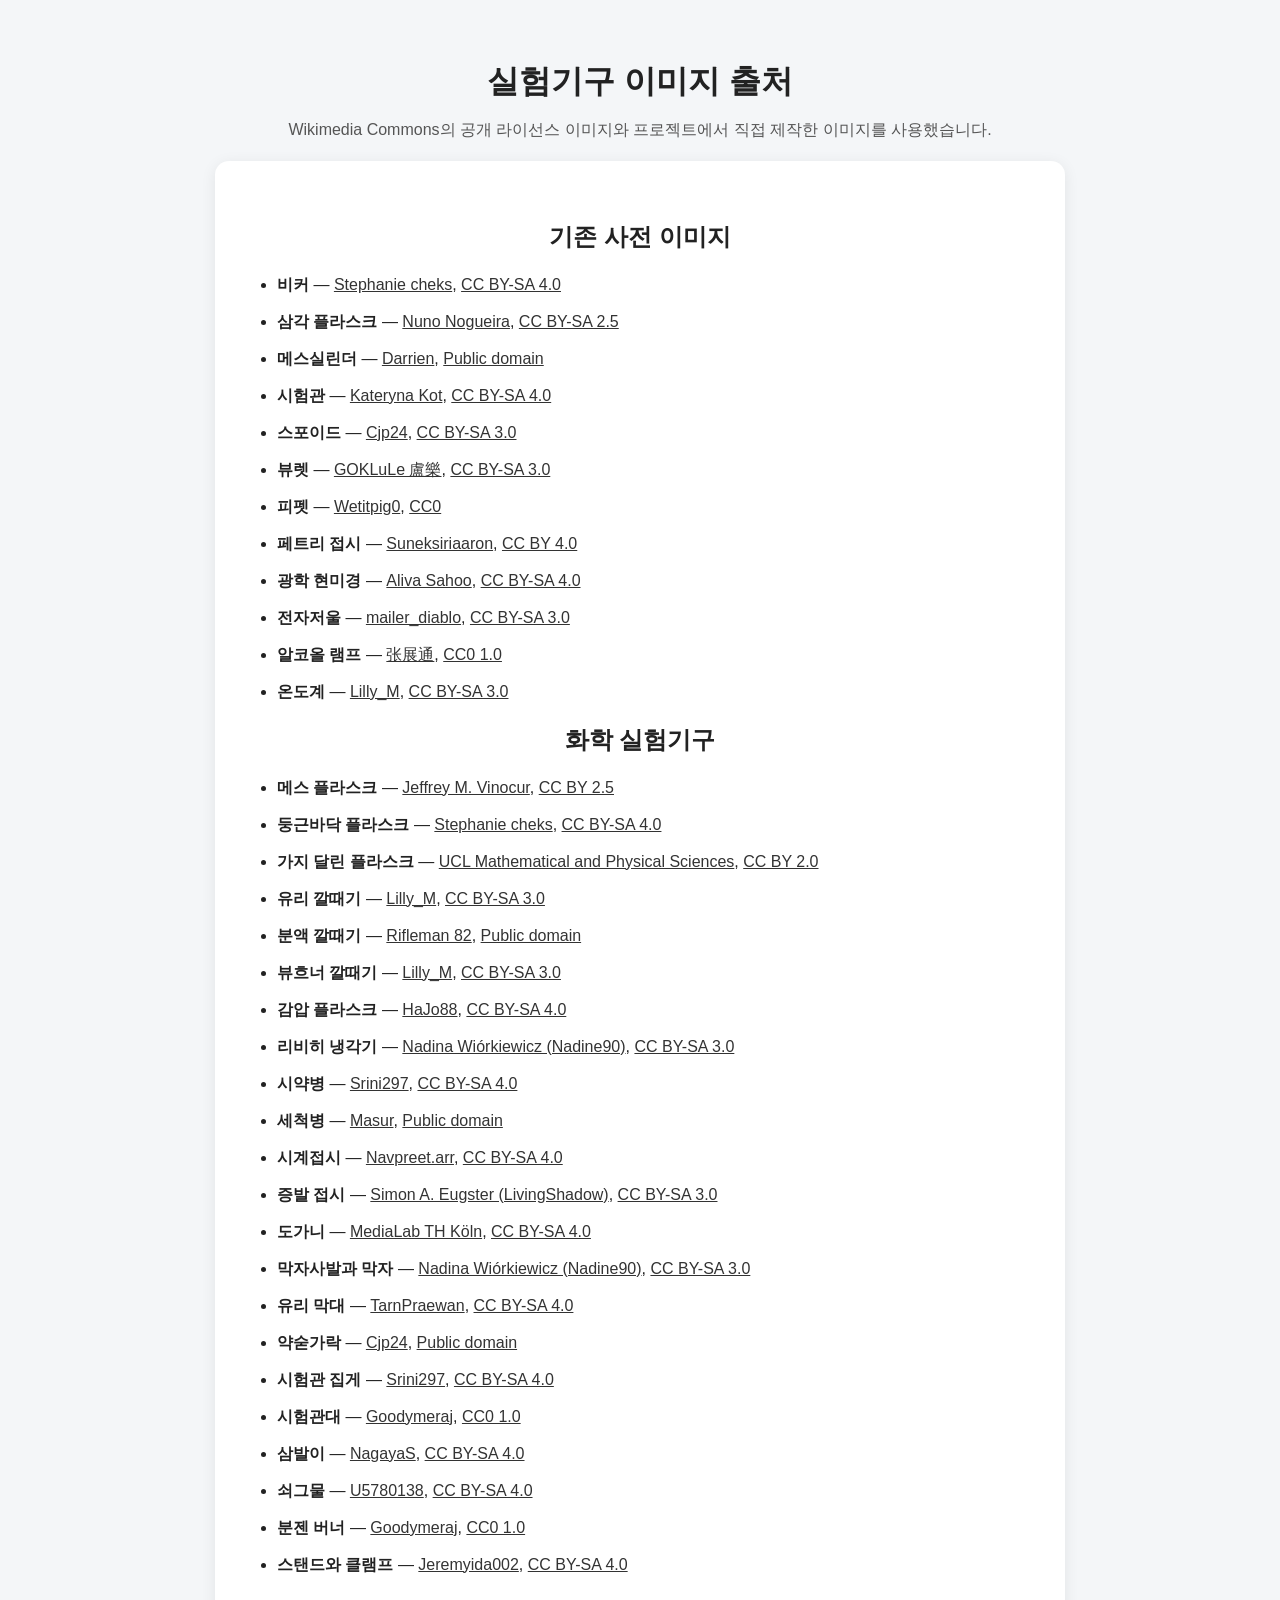
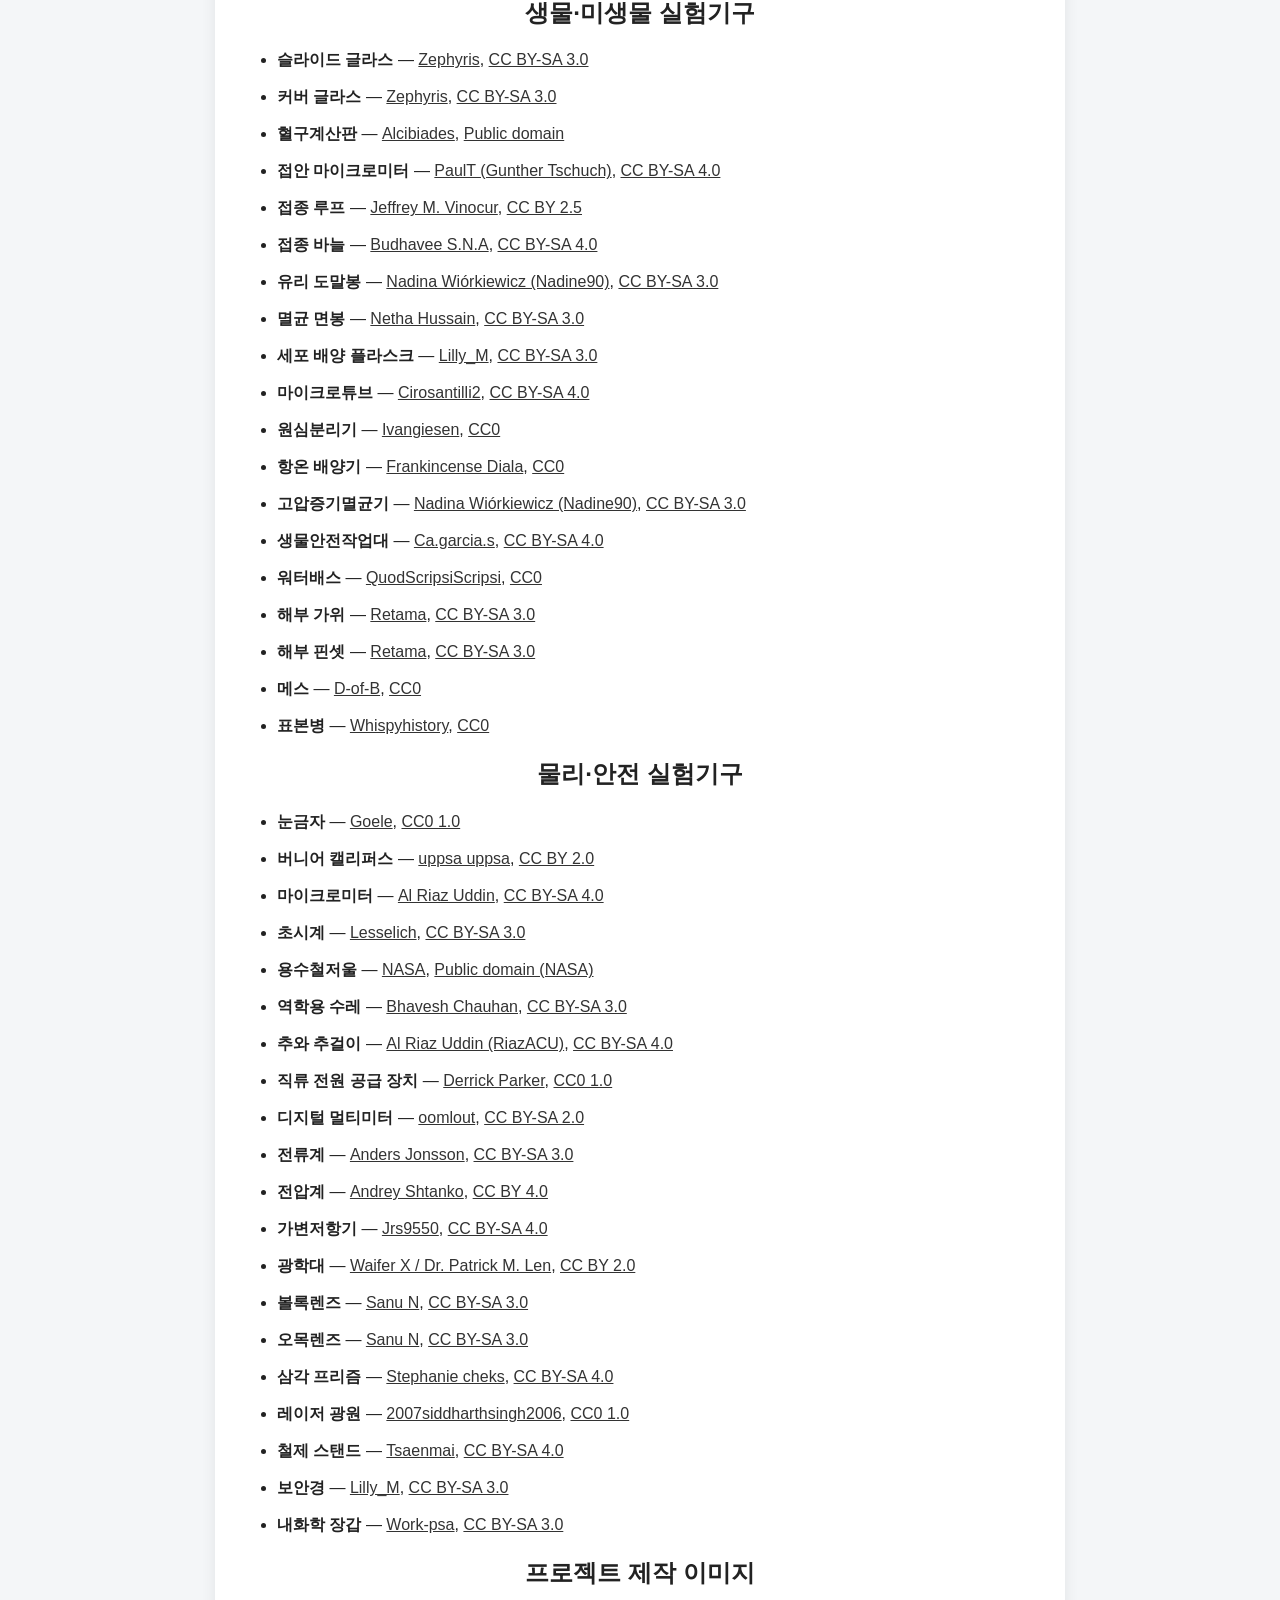
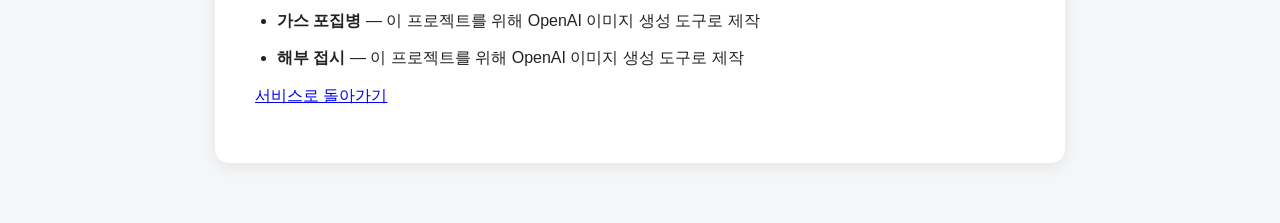
==== commit c3702f73: "Add Supabase Auth and private user data" ====
--- a/image-credits.html
+++ b/image-credits.html
@@ -49,6 +49,7 @@
             <li><strong>유리 막대</strong> — <a href="https://commons.wikimedia.org/wiki/File:Stirring_rod.jpg" target="_blank" rel="noopener noreferrer">TarnPraewan</a>, <a href="https://creativecommons.org/licenses/by-sa/4.0/" target="_blank" rel="noopener noreferrer">CC BY-SA 4.0</a></li>
             <li><strong>약숟가락</strong> — <a href="https://commons.wikimedia.org/wiki/File:Spatulas-lab.jpg" target="_blank" rel="noopener noreferrer">Cjp24</a>, <a href="https://creativecommons.org/publicdomain/mark/1.0/" target="_blank" rel="noopener noreferrer">Public domain</a></li>
             <li><strong>시험관 집게</strong> — <a href="https://commons.wikimedia.org/wiki/File:Test_tube_holder.jpg" target="_blank" rel="noopener noreferrer">Srini297</a>, <a href="https://creativecommons.org/licenses/by-sa/4.0/" target="_blank" rel="noopener noreferrer">CC BY-SA 4.0</a></li>
+            <li><strong>시험관대</strong> — <a href="https://commons.wikimedia.org/wiki/File:A_laboratory_apparatus_for_holding_test_tubes.jpg" target="_blank" rel="noopener noreferrer">Goodymeraj</a>, <a href="https://creativecommons.org/publicdomain/zero/1.0/" target="_blank" rel="noopener noreferrer">CC0 1.0</a></li>
             <li><strong>삼발이</strong> — <a href="https://commons.wikimedia.org/wiki/File:Laboratory_tripod.jpg" target="_blank" rel="noopener noreferrer">NagayaS</a>, <a href="https://creativecommons.org/licenses/by-sa/4.0/" target="_blank" rel="noopener noreferrer">CC BY-SA 4.0</a></li>
             <li><strong>쇠그물</strong> — <a href="https://commons.wikimedia.org/wiki/File:Wire_Gauze.jpg" target="_blank" rel="noopener noreferrer">U5780138</a>, <a href="https://creativecommons.org/licenses/by-sa/4.0/" target="_blank" rel="noopener noreferrer">CC BY-SA 4.0</a></li>
             <li><strong>분젠 버너</strong> — <a href="https://commons.wikimedia.org/wiki/File:A_lab_apparatus.jpg" target="_blank" rel="noopener noreferrer">Goodymeraj</a>, <a href="https://creativecommons.org/publicdomain/zero/1.0/" target="_blank" rel="noopener noreferrer">CC0 1.0</a></li>
--- a/style.css
+++ b/style.css
@@ -27,8 +27,74 @@
 }
 
 
-header {
+.site-header {
+    position: relative;
     margin-bottom: 35px;
+}
+
+.header-copy {
+    padding: 0 120px;
+}
+
+.auth-header {
+    position: absolute;
+    top: 0;
+    right: 0;
+    z-index: 30;
+}
+
+.auth-button {
+    max-width: 180px;
+    min-height: 40px;
+    margin: 0;
+    padding: 9px 14px;
+    overflow: hidden;
+    border: 1px solid #c8ccd1;
+    background: white;
+    color: #222222;
+    text-overflow: ellipsis;
+    white-space: nowrap;
+}
+
+.user-menu {
+    position: absolute;
+    top: calc(100% + 7px);
+    right: 0;
+    width: 220px;
+    overflow: hidden;
+    border: 1px solid #d5d7da;
+    border-radius: 10px;
+    background: white;
+    box-shadow: 0 12px 30px rgba(0, 0, 0, 0.16);
+    text-align: left;
+}
+
+.user-menu[hidden] {
+    display: none;
+}
+
+.user-menu-email {
+    margin: 0;
+    padding: 13px 14px;
+    overflow-wrap: anywhere;
+    border-bottom: 1px solid #eeeeee;
+    color: #555555;
+    font-size: 13px;
+}
+
+.user-menu-item {
+    width: 100%;
+    margin: 0;
+    padding: 11px 14px;
+    border-radius: 0;
+    background: white;
+    color: #222222;
+    text-align: left;
+}
+
+.user-menu-item:hover,
+.user-menu-item:focus-visible {
+    background: #f1f3f5;
 }
 
 
@@ -110,6 +176,13 @@
     margin-bottom: 15px;
 }
 
+.upload-status {
+    min-height: 22px;
+    margin: -4px 0 12px;
+    color: #a33a2a;
+    font-size: 14px;
+}
+
 
 #previewArea {
     width: 100%;
@@ -325,6 +398,40 @@
     color: #666666;
 
     line-height: 1.5;
+}
+
+.candidate-features {
+    margin-top: 13px;
+    padding: 12px 14px;
+    border-radius: 8px;
+    background: #f0f2f4;
+    color: #444444;
+    font-size: 14px;
+    line-height: 1.55;
+}
+
+.comparison-notice {
+    margin: 18px 0;
+    padding: 16px 18px;
+    border: 1px solid #c99b47;
+    border-radius: 10px;
+    background: #fff8e8;
+    color: #5b4319;
+    text-align: left;
+    line-height: 1.55;
+}
+
+.comparison-notice[hidden] {
+    display: none;
+}
+
+.comparison-list {
+    margin: 12px 0 0;
+    padding-left: 22px;
+}
+
+.comparison-list li + li {
+    margin-top: 8px;
 }
 
 
@@ -417,6 +524,57 @@
     gap: 7px;
     font-size: 14px;
     font-weight: bold;
+}
+
+.dictionary-search-field {
+    position: relative;
+}
+
+.autocomplete-list {
+    position: absolute;
+    z-index: 20;
+    top: calc(100% + 5px);
+    right: 0;
+    left: 0;
+    overflow: hidden;
+    border: 1px solid #bfc3c8;
+    border-radius: 9px;
+    background: white;
+    box-shadow: 0 10px 24px rgba(0, 0, 0, 0.14);
+}
+
+.autocomplete-list[hidden] {
+    display: none;
+}
+
+.autocomplete-option {
+    display: flex;
+    width: 100%;
+    min-height: 48px;
+    margin: 0;
+    padding: 10px 13px;
+    align-items: flex-start;
+    justify-content: center;
+    flex-direction: column;
+    gap: 2px;
+    border-radius: 0;
+    background: white;
+    color: #222222;
+    text-align: left;
+}
+
+.autocomplete-option + .autocomplete-option {
+    border-top: 1px solid #eeeeee;
+}
+
+.autocomplete-option:hover,
+.autocomplete-option:focus-visible {
+    background: #f0f2f4;
+}
+
+.autocomplete-option span {
+    color: #666666;
+    font-size: 13px;
 }
 
 .dictionary-search input,
@@ -438,6 +596,23 @@
 .section-status {
     min-height: 24px;
     color: #666666;
+}
+
+.login-required {
+    padding: 24px;
+    border: 1px dashed #c6c9cd;
+    border-radius: 10px;
+    background: #fafafa;
+    text-align: center;
+}
+
+.login-required p {
+    margin: 0 0 12px;
+    color: #555555;
+}
+
+.login-required button {
+    margin: 0;
 }
 
 .initial-nav {
@@ -493,16 +668,30 @@
 .equipment-grid,
 .record-list {
     display: grid;
+    grid-template-columns: minmax(0, 1fr);
     gap: 14px;
     margin-top: 20px;
 }
 
 .equipment-card,
 .record-card {
+    min-width: 0;
     padding: 18px;
     border: 1px solid #dddddd;
     border-radius: 10px;
     background: #fafafa;
+}
+
+.equipment-card {
+    content-visibility: auto;
+    contain-intrinsic-block-size: auto 520px;
+}
+
+.equipment-english-name {
+    color: #777777 !important;
+    font-size: 13px;
+    font-style: italic;
+    overflow-wrap: anywhere;
 }
 
 .initial-group-heading {
@@ -598,6 +787,346 @@
     font-size: 14px;
 }
 
+.record-actions {
+    display: flex;
+    align-items: center;
+    gap: 10px;
+}
+
+.submission-panel {
+    margin: 18px 0;
+    padding: 16px;
+    border: 1px dashed #b9b9b9;
+    border-radius: 10px;
+    background: #fcfcfc;
+}
+
+.submission-panel > summary {
+    cursor: pointer;
+    font-weight: bold;
+    text-align: center;
+}
+
+.submission-intro {
+    margin: 14px 0 18px;
+    color: #666666;
+    text-align: center;
+}
+
+.submission-form {
+    display: grid;
+    grid-template-columns: repeat(2, minmax(0, 1fr));
+    gap: 14px;
+}
+
+.submission-form label,
+.admin-login-form label,
+.admin-review-field {
+    display: flex;
+    flex-direction: column;
+    gap: 7px;
+    font-size: 14px;
+    font-weight: bold;
+}
+
+.submission-form input,
+.submission-form textarea,
+.admin-login-form input,
+.admin-review-field input,
+.admin-review-field textarea {
+    width: 100%;
+    padding: 11px 12px;
+    border: 1px solid #cccccc;
+    border-radius: 8px;
+    background: white;
+    color: #222222;
+    font: inherit;
+}
+
+.submission-form textarea,
+.admin-review-field textarea {
+    min-height: 105px;
+    resize: vertical;
+}
+
+.full-width {
+    grid-column: 1 / -1;
+}
+
+.submission-honeypot {
+    position: absolute;
+    left: -10000px;
+    width: 1px;
+    height: 1px;
+    overflow: hidden;
+}
+
+.admin-entry-button {
+    margin: 0 0 0 8px;
+    padding: 0;
+    border: 0;
+    background: transparent;
+    color: #aaaaaa;
+    font-size: 11px;
+    text-decoration: underline;
+    text-underline-offset: 2px;
+}
+
+.auth-dialog {
+    width: min(440px, calc(100% - 28px));
+    padding: 26px;
+    border: 1px solid #d4d7da;
+    border-radius: 16px;
+    background: white;
+    color: #222222;
+    box-shadow: 0 24px 70px rgba(0, 0, 0, 0.28);
+}
+
+.auth-dialog::backdrop {
+    background: rgba(20, 24, 28, 0.62);
+    backdrop-filter: blur(3px);
+}
+
+.auth-dialog-header {
+    display: flex;
+    align-items: flex-start;
+    justify-content: space-between;
+    gap: 14px;
+}
+
+.auth-dialog h2 {
+    margin: 2px 0 18px;
+}
+
+.auth-eyebrow {
+    margin: 0;
+    color: #777777;
+    font-size: 11px;
+    font-weight: bold;
+    letter-spacing: 0.14em;
+}
+
+.auth-close-button {
+    width: 38px;
+    height: 38px;
+    margin: 0;
+    padding: 0;
+    border: 1px solid #d2d5d8;
+    border-radius: 50%;
+    background: #f6f7f8;
+    color: #222222;
+    font-size: 24px;
+    line-height: 1;
+}
+
+.auth-mode-tabs {
+    display: grid;
+    grid-template-columns: repeat(2, 1fr);
+    gap: 6px;
+    margin-bottom: 20px;
+    padding: 4px;
+    border-radius: 10px;
+    background: #eef0f2;
+}
+
+.auth-mode-button {
+    margin: 0;
+    background: transparent;
+    color: #555555;
+}
+
+.auth-mode-button.active {
+    background: white;
+    color: #111111;
+    box-shadow: 0 1px 5px rgba(0, 0, 0, 0.1);
+}
+
+.auth-form {
+    display: grid;
+    gap: 14px;
+}
+
+.auth-form[hidden] {
+    display: none;
+}
+
+.auth-form label {
+    display: flex;
+    flex-direction: column;
+    gap: 7px;
+    font-size: 14px;
+    font-weight: bold;
+    text-align: left;
+}
+
+.auth-form input {
+    width: 100%;
+    min-height: 44px;
+    padding: 10px 12px;
+    border: 1px solid #c9ccd0;
+    border-radius: 8px;
+    background: white;
+    color: #222222;
+    font: inherit;
+}
+
+.auth-form button {
+    width: 100%;
+    margin: 4px 0 0;
+}
+
+.auth-status {
+    min-height: 24px;
+    margin: 16px 0 0;
+    color: #a33a2a;
+    font-size: 14px;
+    line-height: 1.5;
+}
+
+.auth-status.success {
+    color: #276b3a;
+}
+
+.admin-dialog {
+    width: min(760px, calc(100% - 28px));
+    max-height: calc(100vh - 40px);
+    padding: 24px;
+    border: 1px solid #343434;
+    border-radius: 16px;
+    background: #171717;
+    color: #f4f4f4;
+    box-shadow: 0 24px 70px rgba(0, 0, 0, 0.4);
+}
+
+.admin-dialog::backdrop {
+    background: rgba(0, 0, 0, 0.72);
+    backdrop-filter: blur(4px);
+}
+
+.admin-dialog-header,
+.admin-review-toolbar,
+.admin-review-actions {
+    display: flex;
+    align-items: center;
+    justify-content: space-between;
+    gap: 12px;
+}
+
+.admin-dialog h2,
+.admin-dialog h3,
+.admin-dialog p {
+    color: inherit;
+}
+
+.admin-dialog h2 {
+    margin: 2px 0 20px;
+}
+
+.admin-eyebrow {
+    margin: 0;
+    color: #8f8f8f !important;
+    font-size: 11px;
+    letter-spacing: 0.16em;
+}
+
+.admin-close-button {
+    width: 38px;
+    height: 38px;
+    margin: 0;
+    padding: 0;
+    border: 1px solid #4a4a4a;
+    border-radius: 50%;
+    background: #242424;
+    color: white;
+    font-size: 24px;
+    line-height: 1;
+}
+
+.admin-login-form {
+    display: grid;
+    grid-template-columns: 1fr auto;
+    gap: 12px;
+    align-items: end;
+    margin-top: 20px;
+}
+
+.admin-login-form button {
+    margin: 0;
+}
+
+.admin-dialog .section-status {
+    color: #cfcfcf;
+}
+
+.admin-submission-list {
+    display: grid;
+    gap: 14px;
+    margin-top: 16px;
+}
+
+.admin-submission-card {
+    padding: 18px;
+    border: 1px solid #3f3f3f;
+    border-radius: 12px;
+    background: #222222;
+}
+
+.admin-submission-card h3 {
+    margin: 0 0 6px;
+}
+
+.admin-submission-meta {
+    margin: 0 0 16px !important;
+    color: #aaaaaa !important;
+    font-size: 13px;
+}
+
+.admin-submission-card dl {
+    display: grid;
+    grid-template-columns: 82px 1fr;
+    gap: 9px 12px;
+    margin: 16px 0;
+}
+
+.admin-submission-card dt {
+    color: #aaaaaa;
+    font-weight: bold;
+}
+
+.admin-submission-card dd {
+    margin: 0;
+    white-space: pre-line;
+    line-height: 1.55;
+}
+
+.admin-submission-card img {
+    width: 100%;
+    max-height: 240px;
+    object-fit: contain;
+    border-radius: 8px;
+    background: white;
+}
+
+.admin-review-field {
+    margin-top: 12px;
+}
+
+.admin-review-actions {
+    justify-content: flex-end;
+    margin-top: 16px;
+}
+
+.admin-approve-button {
+    background: #e7e7e7;
+    color: #111111;
+}
+
+.admin-reject-button {
+    border-color: #6d4242;
+    background: #351f1f;
+    color: #f0d1d1;
+}
+
 .credit-list {
     margin: 0;
     padding-left: 22px;
@@ -653,6 +1182,18 @@
         font-size: 24px;
     }
 
+    .site-header {
+        padding-top: 48px;
+    }
+
+    .header-copy {
+        padding: 0;
+    }
+
+    .auth-button {
+        max-width: min(210px, 70vw);
+    }
+
     .upload-box,
     .card {
         padding: 20px;
@@ -668,6 +1209,16 @@
 
     .dictionary-search {
         grid-template-columns: 1fr;
+    }
+
+    .dictionary-search button,
+    .autocomplete-option {
+        min-height: 46px;
+    }
+
+    .candidate,
+    .comparison-notice {
+        padding: 15px;
     }
 
     .equipment-card-header,
@@ -680,4 +1231,28 @@
         text-align: left;
     }
 
-}
+    .record-actions,
+    .admin-review-toolbar,
+    .admin-review-actions {
+        align-items: stretch;
+        flex-direction: column;
+    }
+
+    .submission-form,
+    .admin-login-form {
+        grid-template-columns: 1fr;
+    }
+
+    .submission-form .full-width {
+        grid-column: auto;
+    }
+
+    .admin-submission-card dl {
+        grid-template-columns: 1fr;
+    }
+
+    .admin-submission-card dd {
+        margin-bottom: 5px;
+    }
+
+}
